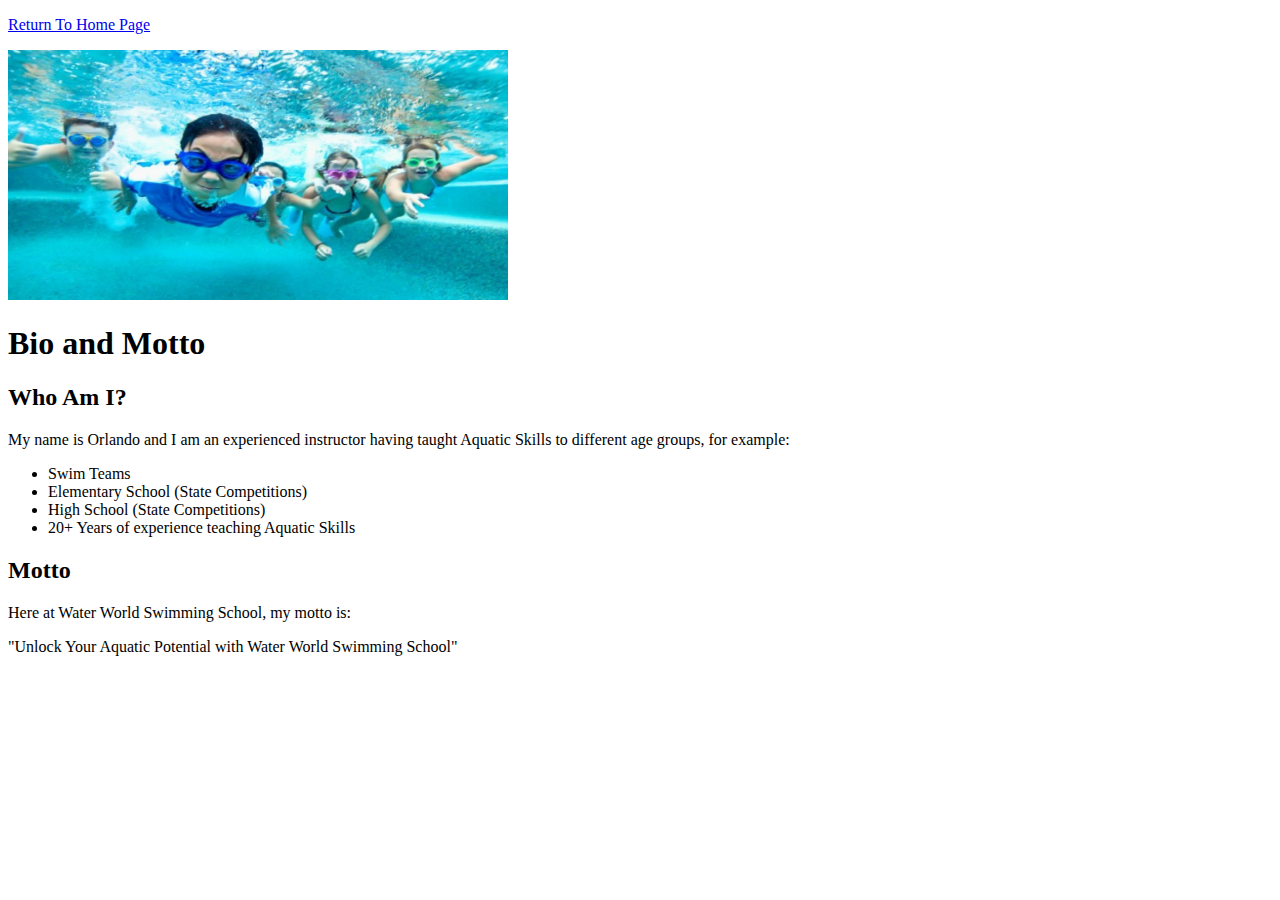
==== bio.html @ 93a82d5c "Update" ====
<!DOCTYPE html>
<html>
	<head>
		<title>My Bio</title>


	</head>

	<body>
       <p> <a href="index.html">Return To Home Page</a> </p>
       <p><img src="Swimming.jpeg" width="500" height="250" alt="Swimming Kids"></p>
        <h1>Bio and Motto</h1>
        <section>
            
            <h2>Who Am I?</h2>
            <p>
                <p>My name is Orlando and I am an experienced instructor having taught Aquatic Skills to different age groups, for example:</p>
                <ul>
                <li>Swim Teams</li>
                <li>Elementary School (State Competitions)</li>
                <li>High School (State Competitions)</li>
                <li>20+ Years of experience teaching Aquatic Skills</li> 
                </ul>
            </p>
        </section>
        <section>

            <h2>Motto</h2>
            <p>
                Here at Water World Swimming School, my motto is:
                <p> "Unlock Your Aquatic Potential with Water World Swimming School"
                </p> 
            </p>

        </section>
    </body>
    </html>
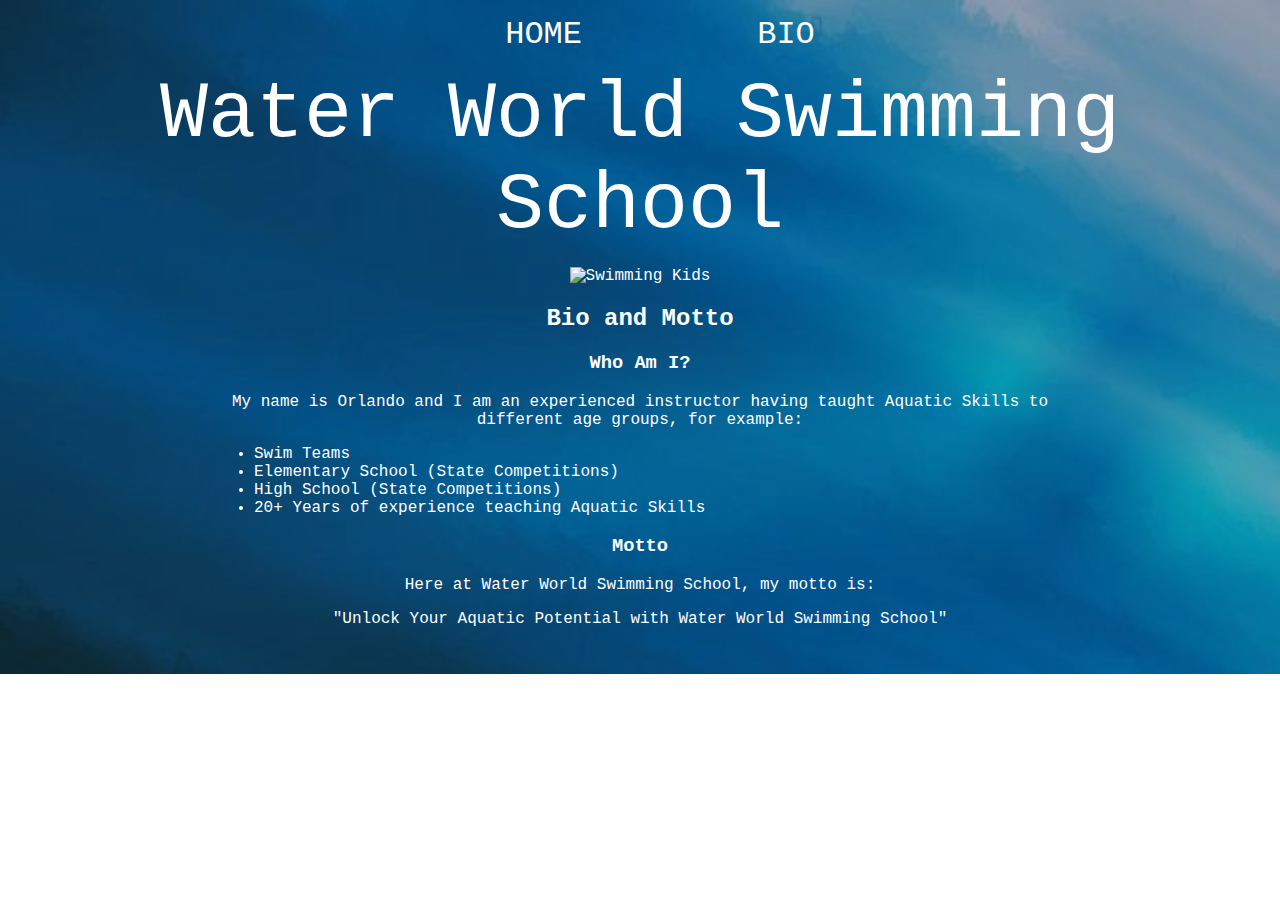
==== commit 3caa540d: "Website Update" ====
--- a/bio.html
+++ b/bio.html
@@ -2,30 +2,40 @@
 <html>
 	<head>
 		<title>My Bio</title>
+        <meta name="description" content="Bio & Motto for WWSS page">
+        <link rel="stylesheet" href="styles.css" />
 
 
 	</head>
 
 	<body>
-       <p> <a href="index.html">Return To Home Page</a> </p>
-       <p><img src="Swimming.jpeg" width="500" height="250" alt="Swimming Kids"></p>
-        <h1>Bio and Motto</h1>
-        <section>
-            
-            <h2>Who Am I?</h2>
+        <header class="main-header">
+
+			<nav class="nav main-nav">
+				<ul>
+					<li><a href="index.html">HOME</a></li>
+					<li><a href="bio.html">BIO</a></li>
+				</ul>
+			</nav>
+			<h1 class="school-name school-name-large">Water World Swimming School</h1>
+			
+		<header>
+       
+        <section class="content-section container">
+            <p><img src="swimming.jpeg" width="400" height="250" alt="Swimming Kids"></p>
+            <h2>Bio and Motto</h2>
+            <h3>Who Am I?</h3>
             <p>
                 <p>My name is Orlando and I am an experienced instructor having taught Aquatic Skills to different age groups, for example:</p>
-                <ul>
+                <ul class="list-content">
                 <li>Swim Teams</li>
                 <li>Elementary School (State Competitions)</li>
                 <li>High School (State Competitions)</li>
                 <li>20+ Years of experience teaching Aquatic Skills</li> 
                 </ul>
             </p>
-        </section>
-        <section>
 
-            <h2>Motto</h2>
+            <h3>Motto</h3>
             <p>
                 Here at Water World Swimming School, my motto is:
                 <p> "Unlock Your Aquatic Potential with Water World Swimming School"
--- a/styles.css
+++ b/styles.css
@@ -0,0 +1,85 @@
+*{
+    box-sizing: border-box;
+    font-family:'Courier New', Courier, monospace;
+    color: white
+}
+html, body{
+    margin: 0;
+    padding: 0;
+}
+
+.nav ul{
+    margin: 0;
+}
+
+.nav li{
+    display: inline;
+}
+
+.nav a{
+    display: inline-block;
+    padding: .5em;
+    color:white;
+    text-decoration: none;
+
+}
+
+.main-nav{
+    text-align: center;
+    font-size: 2em;
+    font-weight: lighter;
+    border-bottom: 2px solid rgba(255,255,255,rgba(255, 255, 255, .3));
+}
+
+.main-nav li{
+    padding: 0 5%;
+
+}
+
+.nav a:hover{
+    background-color: rgba(255, 255, 255, .3);
+}
+
+.main-header{
+    background-color: rgb(171, 171, 184);
+    background-image: url(water1.jpeg);
+    background-blend-mode: multiply;
+    background-size: cover;
+    padding-bottom: 30px;
+
+
+}
+
+.school-name{
+    text-align: center;
+    margin: 0;
+    font-size: 4em;
+    font-weight:200;
+}
+
+.school-name-large{
+    font-size: 5em;
+}
+
+.content-section{
+    margin: 1em;
+    text-align: center;
+    
+}
+
+.container{
+    max-width: 900px;
+    margin: 0 auto;
+    padding: 0 1.5em;
+}
+
+.list-content{
+
+    text-align: left;
+}
+
+.center{
+    margin-left: auto;
+    margin-right: auto;
+    text-align: center;
+}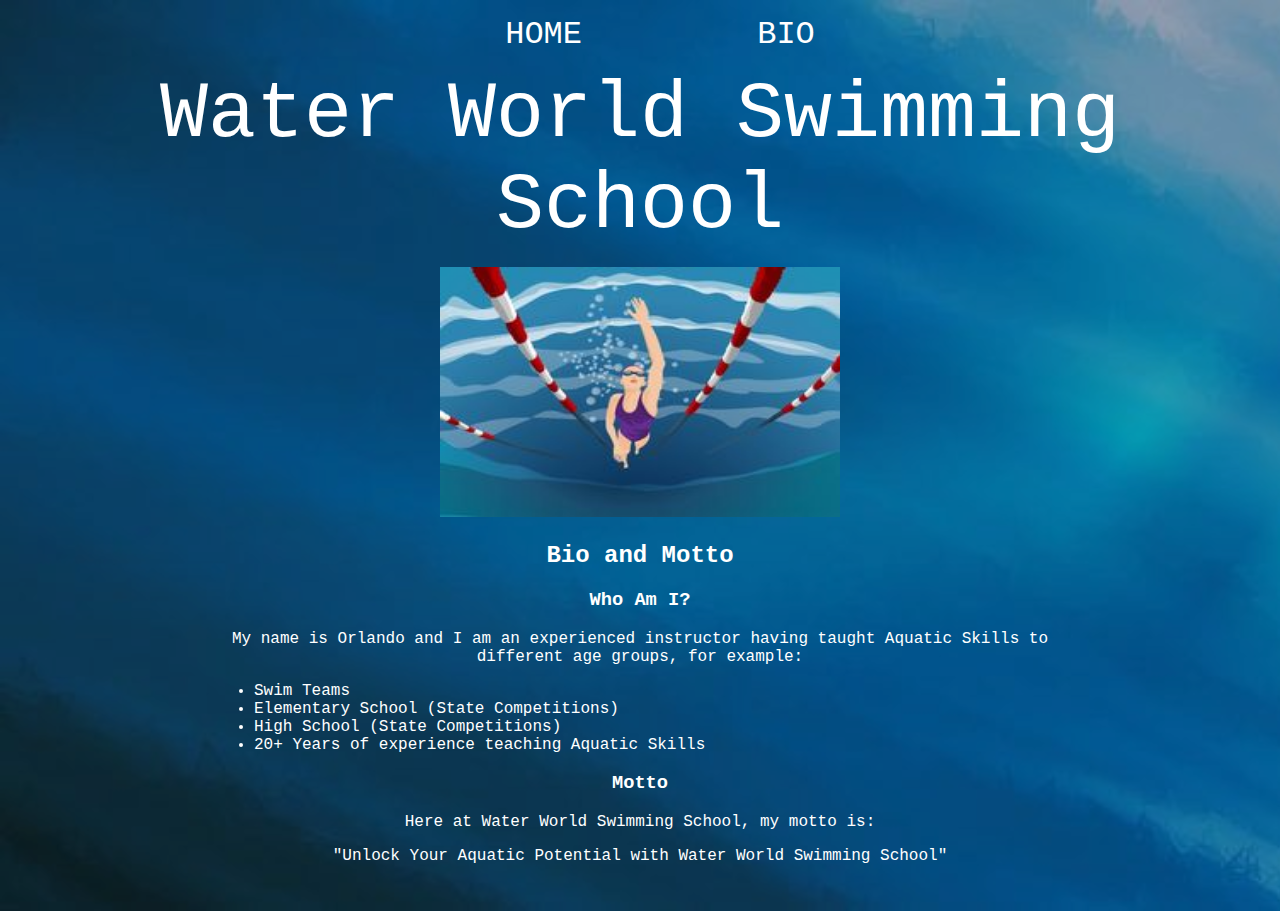
==== commit 33891a87: "Update bio.html" ====
--- a/bio.html
+++ b/bio.html
@@ -22,7 +22,7 @@
 		<header>
        
         <section class="content-section container">
-            <p><img src="swimming.jpeg" width="400" height="250" alt="Swimming Kids"></p>
+            <p><img src="Swimming.jpeg" width="400" height="250" alt="Swimming Kids"></p>
             <h2>Bio and Motto</h2>
             <h3>Who Am I?</h3>
             <p>
@@ -44,4 +44,4 @@
 
         </section>
     </body>
-    </html>+    </html>
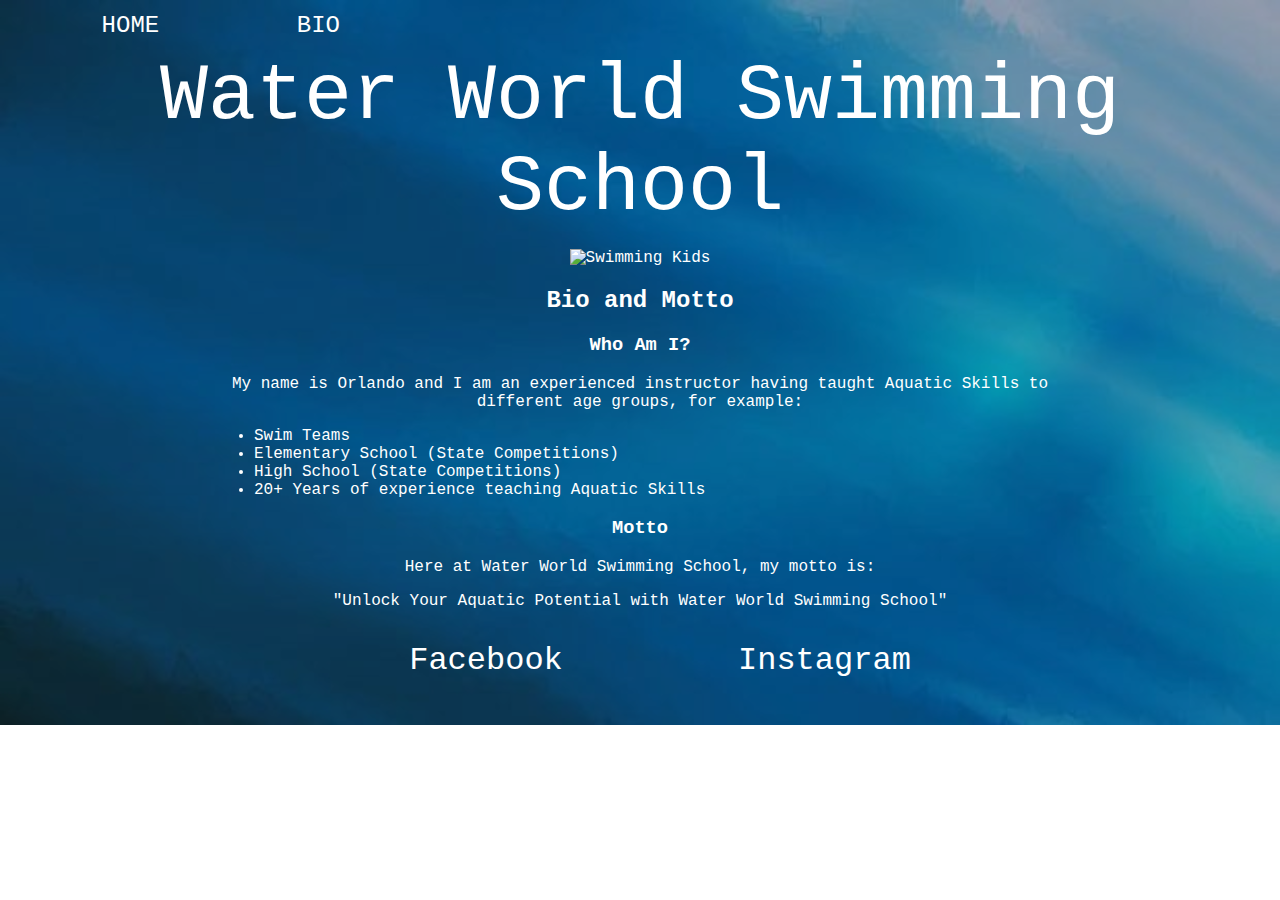
==== commit cb13ff72: "Social Media" ====
--- a/bio.html
+++ b/bio.html
@@ -22,7 +22,7 @@
 		<header>
        
         <section class="content-section container">
-            <p><img src="Swimming.jpeg" width="400" height="250" alt="Swimming Kids"></p>
+            <p><img src="swimming.jpeg" width="400" height="250" alt="Swimming Kids"></p>
             <h2>Bio and Motto</h2>
             <h3>Who Am I?</h3>
             <p>
@@ -43,5 +43,14 @@
             </p>
 
         </section>
+        <footer class="main-footer">
+            <nav class="footer-nav">
+                <ul>
+					<li><a href="https://www.facebook.com/profile.php?id=100091854091664">Facebook</a></li>
+					<li><a href="https://www.instagram.com/waterworldswimmingschool/">Instagram</a></li>
+				</ul>
+            </nav>
+
+        </footer>
     </body>
-    </html>
+    </html>--- a/styles.css
+++ b/styles.css
@@ -25,19 +25,46 @@
 }
 
 .main-nav{
+    text-align: left;
+    font-size: 1.5em;
+    font-weight: lighter;
+    border-bottom: 2px solid rgba(255,255,255,rgba(255, 255, 255, .3));
+}
+
+.main-nav li{
+    padding: 0 4%;
+
+}
+
+.nav a:hover{
+    background-color: rgba(255, 255, 255, .3);
+}
+
+.footer-nav a:hover{
+    background-color: rgba(255, 255, 255, .3);
+}
+
+.footer-nav li{
+    padding: 0 5%;
+    display: inline;
+}
+
+.footer-nav{
     text-align: center;
     font-size: 2em;
     font-weight: lighter;
     border-bottom: 2px solid rgba(255,255,255,rgba(255, 255, 255, .3));
 }
 
-.main-nav li{
-    padding: 0 5%;
-
+.footer-nav a{
+    display: inline-block;
+    padding: .5em;
+    color:white;
+    text-decoration: none;
 }
 
-.nav a:hover{
-    background-color: rgba(255, 255, 255, .3);
+.footer-nav ul{
+    margin: 0;
 }
 
 .main-header{
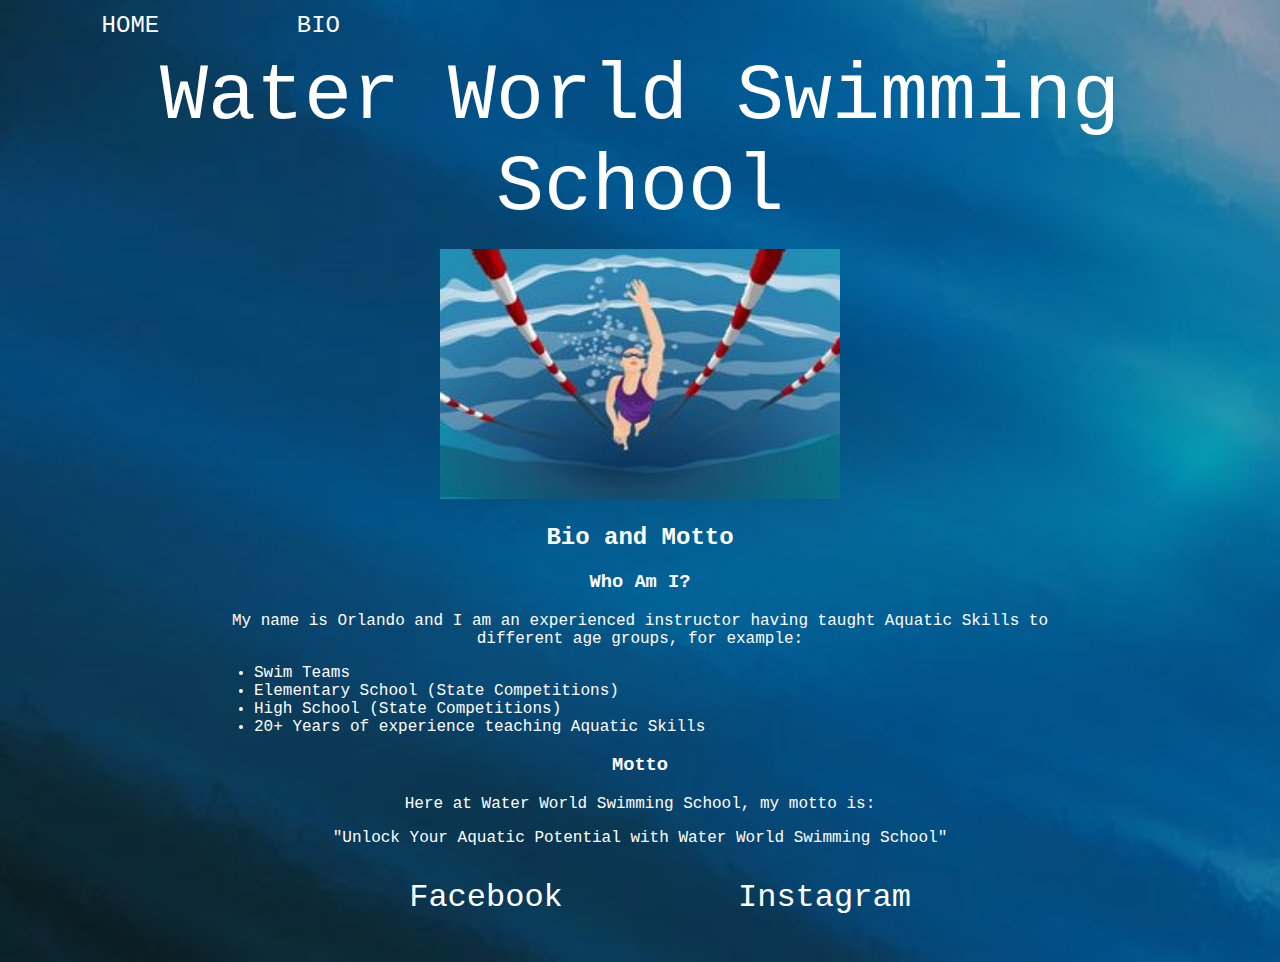
==== commit 893ab40d: "Merge branch 'main' of https://github.com/Alex-J14/Swim-Website" ====
--- a/bio.html
+++ b/bio.html
@@ -22,7 +22,7 @@
 		<header>
        
         <section class="content-section container">
-            <p><img src="swimming.jpeg" width="400" height="250" alt="Swimming Kids"></p>
+            <p><img src="Swimming.jpeg" width="400" height="250" alt="Swimming Kids"></p>
             <h2>Bio and Motto</h2>
             <h3>Who Am I?</h3>
             <p>
@@ -53,4 +53,4 @@
 
         </footer>
     </body>
-    </html>+    </html>
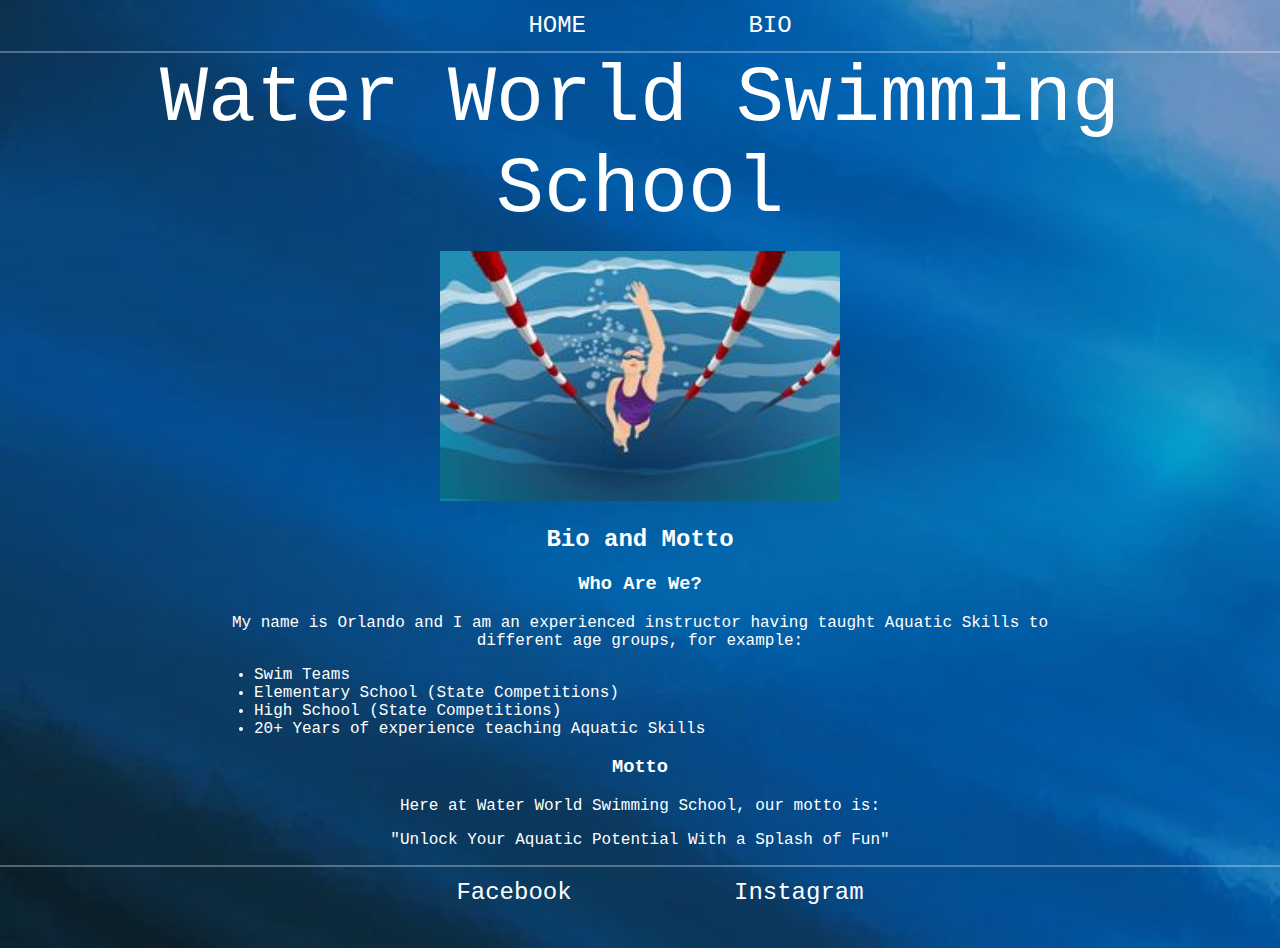
==== commit 5a0ddd90: "Update" ====
--- a/bio.html
+++ b/bio.html
@@ -4,7 +4,9 @@
 		<title>My Bio</title>
         <meta name="description" content="Bio & Motto for WWSS page">
         <link rel="stylesheet" href="styles.css" />
-
+        <!--Unlock your Aquatic Potential here at Water World Swimimng School-->
+        <!--Unlocking your Aquatic potential is made easy here at Water World Swimming School-->
+        <!--Splash in the magic that is Water World Swimming School brings to Swim Lessons-->
 
 	</head>
 
@@ -24,7 +26,7 @@
         <section class="content-section container">
             <p><img src="Swimming.jpeg" width="400" height="250" alt="Swimming Kids"></p>
             <h2>Bio and Motto</h2>
-            <h3>Who Am I?</h3>
+            <h3>Who Are We?</h3>
             <p>
                 <p>My name is Orlando and I am an experienced instructor having taught Aquatic Skills to different age groups, for example:</p>
                 <ul class="list-content">
@@ -37,8 +39,8 @@
 
             <h3>Motto</h3>
             <p>
-                Here at Water World Swimming School, my motto is:
-                <p> "Unlock Your Aquatic Potential with Water World Swimming School"
+                Here at Water World Swimming School, our motto is:
+                <p> "Unlock Your Aquatic Potential With a Splash of Fun"
                 </p> 
             </p>
 
--- a/styles.css
+++ b/styles.css
@@ -25,14 +25,14 @@
 }
 
 .main-nav{
-    text-align: left;
+    text-align: center;
     font-size: 1.5em;
     font-weight: lighter;
-    border-bottom: 2px solid rgba(255,255,255,rgba(255, 255, 255, .3));
+    border-bottom: 2px solid rgba(255, 255, 255, 0.3);
 }
 
 .main-nav li{
-    padding: 0 4%;
+    padding: 0 5%;
 
 }
 
@@ -51,9 +51,9 @@
 
 .footer-nav{
     text-align: center;
-    font-size: 2em;
+    font-size: 1.5em;
     font-weight: lighter;
-    border-bottom: 2px solid rgba(255,255,255,rgba(255, 255, 255, .3));
+    border-top: 2px solid rgba(255, 255, 255, .3);
 }
 
 .footer-nav a{
@@ -68,12 +68,12 @@
 }
 
 .main-header{
-    background-color: rgb(171, 171, 184);
+    background-color: rgb(176, 176, 211);
     background-image: url(water1.jpeg);
     background-blend-mode: multiply;
     background-size: cover;
     padding-bottom: 30px;
-
+    
 
 }
 
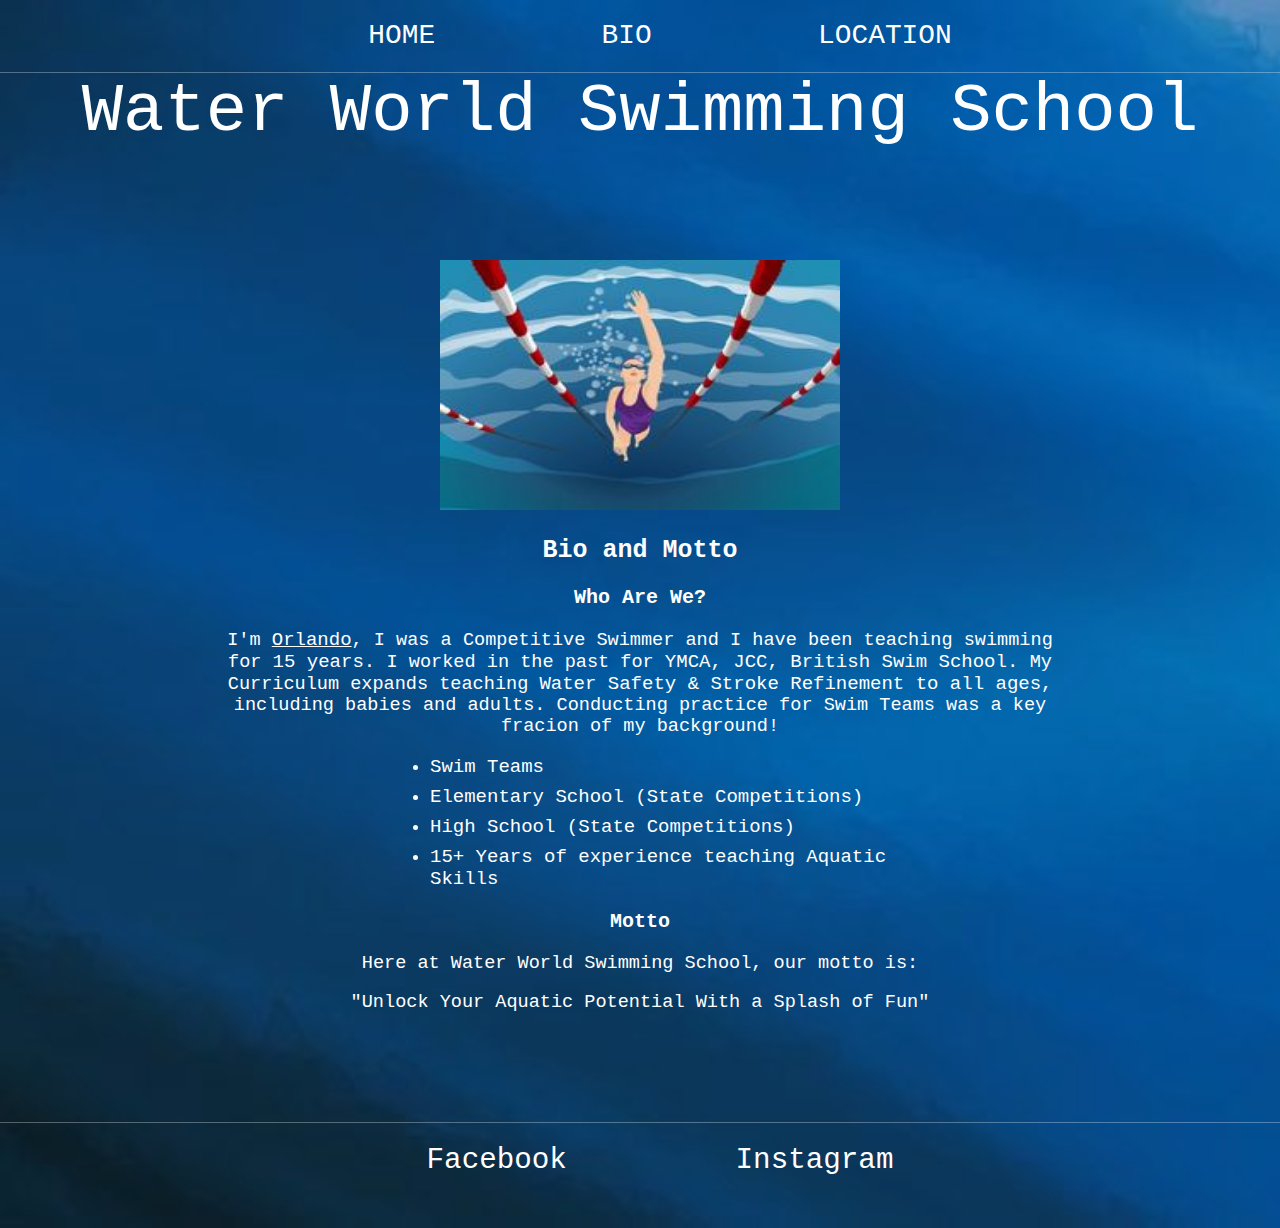
==== commit 317c9d19: "Website updates`" ====
--- a/bio.html
+++ b/bio.html
@@ -17,6 +17,7 @@
 				<ul>
 					<li><a href="index.html">HOME</a></li>
 					<li><a href="bio.html">BIO</a></li>
+                    <li><a href="location.html">LOCATION</a></li>
 				</ul>
 			</nav>
 			<h1 class="school-name school-name-large">Water World Swimming School</h1>
@@ -28,12 +29,17 @@
             <h2>Bio and Motto</h2>
             <h3>Who Are We?</h3>
             <p>
-                <p>My name is Orlando and I am an experienced instructor having taught Aquatic Skills to different age groups, for example:</p>
+                <p class="Orlando">I'm <u>Orlando</u>, I was a Competitive Swimmer and I have been teaching swimming for <b>15 years. </b>
+                    I worked in the past for <b>YMCA, JCC, British Swim School. </b>
+                    My Curriculum expands teaching <b>Water Safety & Stroke Refinement to all ages</b>, including babies and adults. 
+                    Conducting practice for </b>Swim Teams</b> was a key fracion of my background!
+                    
+                </p>
                 <ul class="list-content">
                 <li>Swim Teams</li>
                 <li>Elementary School (State Competitions)</li>
                 <li>High School (State Competitions)</li>
-                <li>20+ Years of experience teaching Aquatic Skills</li> 
+                <li>15+ Years of experience teaching Aquatic Skills</li> 
                 </ul>
             </p>
 
@@ -55,4 +61,4 @@
 
         </footer>
     </body>
-    </html>
+</html>
--- a/styles.css
+++ b/styles.css
@@ -1,11 +1,14 @@
 *{
     box-sizing: border-box;
-    font-family:'Courier New', Courier, monospace;
-    color: white
-}
+    font-family: 'Courier New', Courier, monospace;
+    font: 1.025em courier;    color: white;
+}
+
+
 html, body{
     margin: 0;
     padding: 0;
+    
 }
 
 .nav ul{
@@ -25,15 +28,16 @@
 }
 
 .main-nav{
+    padding: .5%;
     text-align: center;
     font-size: 1.5em;
     font-weight: lighter;
-    border-bottom: 2px solid rgba(255, 255, 255, 0.3);
+    border-bottom: .15vh solid rgba(255, 255, 255, 0.3);
+    
 }
 
 .main-nav li{
     padding: 0 5%;
-
 }
 
 .nav a:hover{
@@ -50,10 +54,11 @@
 }
 
 .footer-nav{
+    padding: .5%;
     text-align: center;
     font-size: 1.5em;
     font-weight: lighter;
-    border-top: 2px solid rgba(255, 255, 255, .3);
+    border-top:.15vh solid rgba(255, 255, 255, .3);
 }
 
 .footer-nav a{
@@ -61,6 +66,7 @@
     padding: .5em;
     color:white;
     text-decoration: none;
+
 }
 
 .footer-nav ul{
@@ -85,28 +91,126 @@
 }
 
 .school-name-large{
-    font-size: 5em;
+    font-size: 4em;
 }
 
 .content-section{
-    margin: 1em;
-    text-align: center;
-    
+    padding: 2em;
+    margin: 5vh;
+    text-align: center;    
+}
+
+.content-section h2{
+    font-weight: 700;
+    font-size: 25px;
+}
+
+.content-section h3{
+    font-weight: 700;
+    font-size: 20px;
 }
 
 .container{
     max-width: 900px;
+    max-height: auto;
     margin: 0 auto;
-    padding: 0 1.5em;
+    padding: 5em 1.5em;
 }
 
 .list-content{
-
+    /*list-style-position: inside;*/
+    list-style-position:outside;
+    display:grid;
+    row-gap: 8px;
     text-align: left;
+    margin-left: auto;
+    margin-right: auto;
+    max-width: 500px;
+}
+.Orlando{
+    margin-left: auto;
+    margin-right: auto;
+    text-align: center;
 }
 
 .center{
     margin-left: auto;
     margin-right: auto;
     text-align: center;
+}
+
+.schedule-table{
+    margin-left: auto;
+    margin-right: auto;
+    table-layout: auto;
+    text-align: center;
+
+}
+
+/*.classes-table{
+    margin-left: auto;
+    margin-right: auto;
+    table-layout: auto;
+    text-align: center;
+}*/
+
+.classes-container{
+    /*max-width: 400px;*/
+    display: grid;
+    grid-template-columns: repeat(2, minmax(400px, 1fr));
+    margin-left: auto;
+    margin-right: auto;
+    margin-bottom: 1em;
+    gap: 15px 0px;
+    
+
+}
+.home{
+    font-size: 30;
+    text-align: center;
+    margin-left: auto;
+    margin-right: auto;
+    font-weight: 700;
+}
+
+.class-item{
+    border: 1px solid rgba(0, 0, 0, 0.5);
+    text-align: center;
+
+}
+
+.contact-info{
+    /*max-width: 400px;*/
+    padding: 3em;
+    display: grid;
+    grid-template-columns: auto;
+    margin-left: auto;
+    margin-right: auto;
+    margin-bottom: 1em;
+    gap: 15px 2px;
+    border: 1px black;
+
+}
+
+.item1 strong{
+    font-weight: 800;
+}
+
+.info-item{
+    text-align: center;
+    column-gap: 2px;
+    
+}
+
+.item1{
+    /*grid-column: 1 / span 2;*/
+    text-align: center;
+    font-size: 25px;
+}
+
+
+.Classes-info h2{
+    margin-top:7vh;
+    font-size: 25px;
+    font-weight: 700;
 }